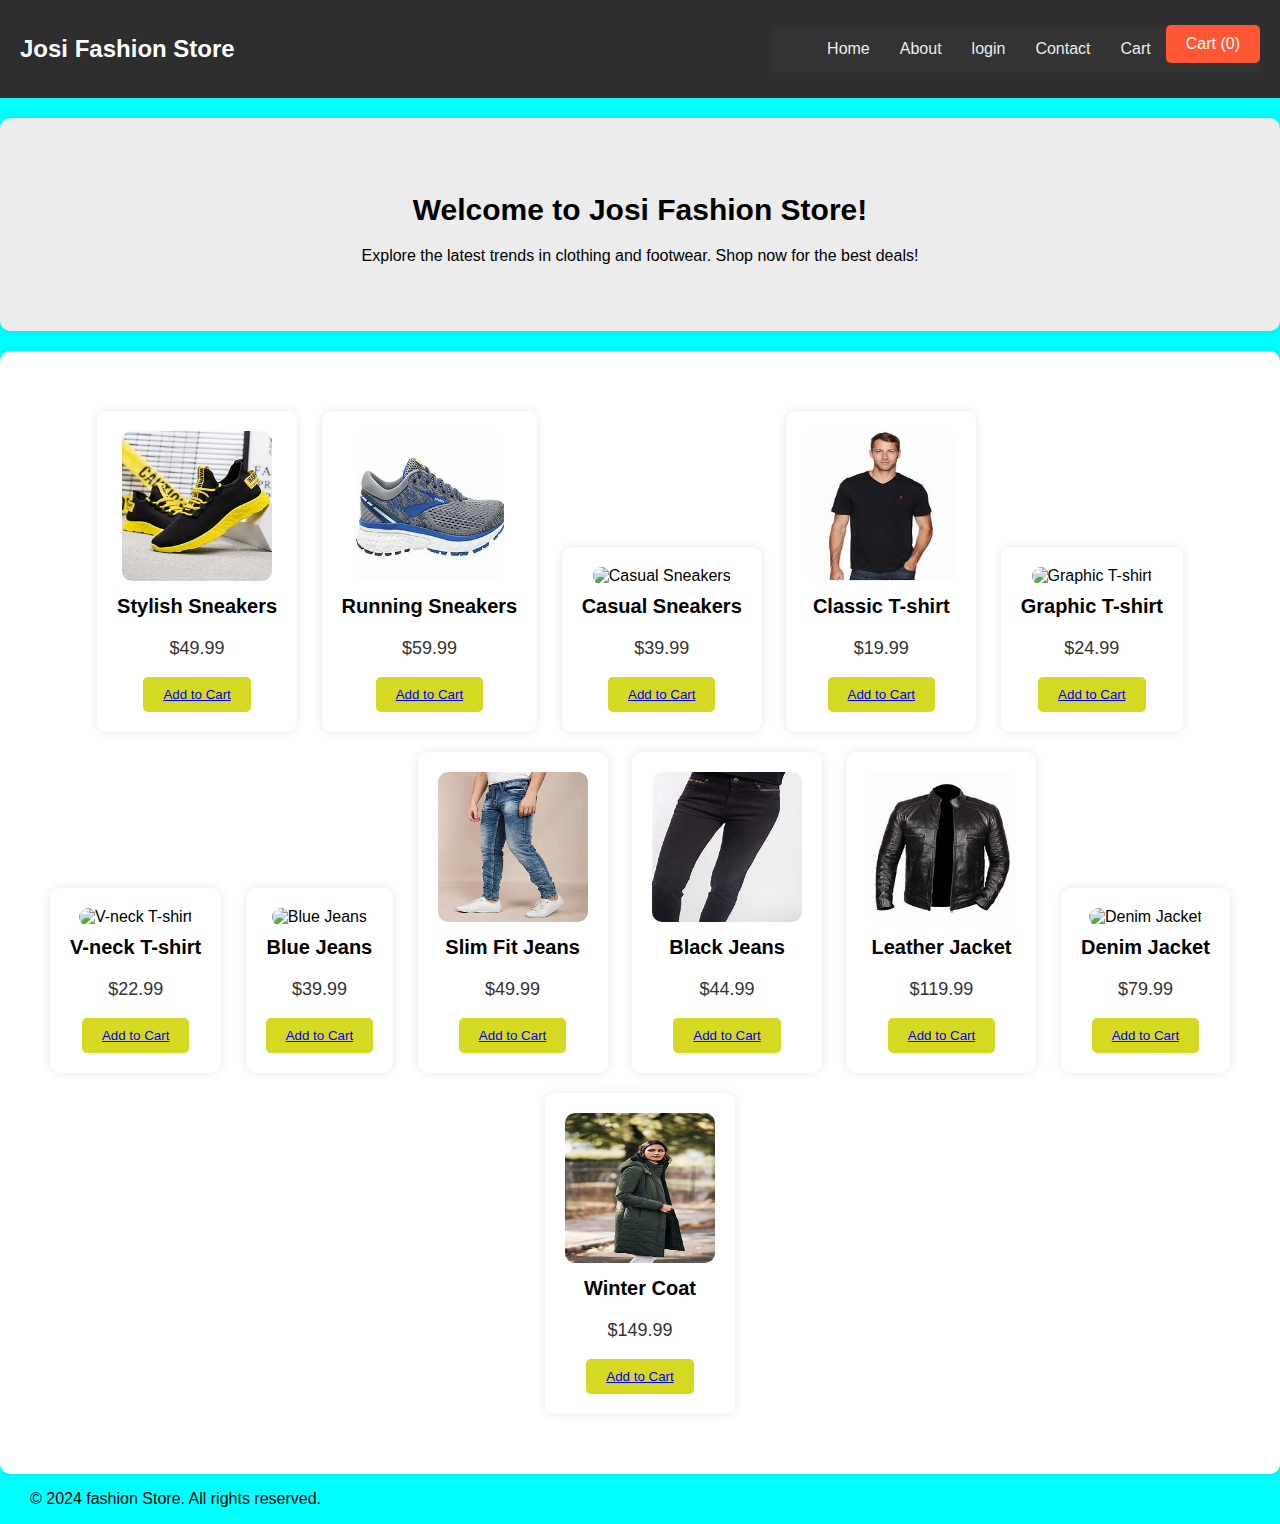
==== index.html @ dec71bed "jans change" ====
<!DOCTYPE html>
<html lang="en">
<head>
  <meta charset="UTF-8">
  <meta name="viewport" content="width=device-width, initial-scale=1.0">
  <title>Clothing & Shoe Store</title>
  <link rel="stylesheet" href="styles.css">
</head>
<body style="background-color: aqua;">
  <header>
    <h2> Josi Fashion Store</h2>
    <nav class="navbar">
      <div  class="navdiv">
    
      <ul>
        <li><a href="#home"> Home </a></li>
        <li><a href="about.html"> About </a></li>
        <li><a href="login.html"> login </a></li>
        <li><a href="contact.html"> Contact </a></li>
        <li><a href="c.html"> Cart </a></li>
      <button id="cartButton">
        Cart (<span id="cartCount">0</span>)
      </button>
      </ul>
    </div>
    </nav>
  </header>

  <section id="home"> <h2>Welcome to Josi Fashion Store!</h2>
    <p>Explore the latest trends in clothing and footwear. Shop now for the best deals!</p>
    </section> 

  <!-- Product Section -->
  <section class="products">
    <!-- Sneakers Section -->
    <div class="product" data-id="1">
      
      <img src="image/sty1.jpeg" alt="Stylish Sneakers">
      <h3>Stylish Sneakers</h3>
      <p>$49.99</p>
      <button class="add-to-cart" style="color: rgb(244, 244, 240); background-color: rgb(214, 217, 34)"><a href="c.html">Add to Cart </a></button>
    </div>
    <div class="product" data-id="2">
      <img src="image/run.jpeg" alt="Running Sneakers">
      <h3>Running Sneakers</h3>
      <p>$59.99</p>
      <button class="add-to-cart"style="color: rgb(244, 244, 240); background-color: rgb(214, 217, 34)"><a href="c.html">Add to Cart </a></button>
    </div>
    <div class="product" data-id="3">
      <img src="image/cou.jpeg" alt="Casual Sneakers">
      <h3>Casual Sneakers</h3>
      <p>$39.99</p>
      <button class="add-to-cart"  style="color: rgb(244, 244, 240); background-color: rgb(214, 217, 34)"><a href="c.html">Add to Cart </a></button>
    </div>
</div>
    <!-- T-shirt Section -->
    <div class="product" data-id="4">
      <img src="image/class.jpeg" alt="Classic T-shirt">
      <h3>Classic T-shirt</h3>
      <p>$19.99</p>
      <button class="add-to-cart"style="color: rgb(244, 244, 240); background-color: rgb(214, 217, 34)"><a href="c.html">Add to Cart </a></button>
    </div>
    <div class="product" data-id="5">
      <img src="image/gra.jpeg" alt="Graphic T-shirt">
      <h3>Graphic T-shirt</h3>
      <p>$24.99</p>
      <button class="add-to-cart"  style="color: rgb(244, 244, 240); background-color: rgb(214, 217, 34)"><a href="c.html">Add to Cart </a></button>
    </div>
    <div class="product" data-id="6">
      <img src="image/v nec.jpeg" alt="V-neck T-shirt">
      <h3>V-neck T-shirt</h3>
      <p>$22.99</p>
      <button class="add-to-cart" style="color: rgb(244, 244, 240); background-color: rgb(214, 217, 34)"><a href="c.html">Add to Cart </a></button>
    </div>

    <!-- Jeans Section -->
    <div class="product" data-id="7">
      <img src="image/jans.jpeg" alt="Blue Jeans">
      <h3>Blue Jeans</h3>
      <p>$39.99</p>
      <button class="add-to-cart" style="color: rgb(244, 244, 240); background-color: rgb(214, 217, 34)"><a href="c.html">Add to Cart </a></button>
    </div>
    <div class="product" data-id="8">
      <img src="image/slim.jpeg" alt="Slim Fit Jeans">
      <h3>Slim Fit Jeans</h3>
      <p>$49.99</p>
      <button class="add-to-cart" style="color: rgb(244, 244, 240); background-color: rgb(214, 217, 34)"><a href="c.html">Add to Cart </a></button>
    </div>
    <div class="product" data-id="9">
      <img src="image/black.jpeg" alt="Black Jeans">
      <h3>Black Jeans</h3>
      <p>$44.99</p>
      <button class="add-to-cart" style="color: rgb(244, 244, 240); background-color: rgb(214, 217, 34)"><a href="c.html">Add to Cart </a></button>
    </div>
    <!-- Jeans Section jo -->
  
    <div class="product" data-id="10">
      <img src="image/lea.jpeg" alt="Leather Jacket">
      <h3>Leather Jacket</h3>
      <p>$119.99</p>
      <button class="add-to-cart" style="color: rgb(244, 244, 240); background-color: rgb(214, 217, 34)"><a href="c.html">Add to Cart </a></button>
    </div>
    <div class="product" data-id="11">
      <img src="image/denm.jpeg" alt="Denim Jacket">
      <h3>Denim Jacket</h3>
      <p>$79.99</p>
      <button class="add-to-cart"style="color: rgb(244, 244, 240); background-color: rgb(214, 217, 34)"><a href="c.html">Add to Cart </a></button>
    </div>
    <div class="product" data-id="12">
      <img src="image/winter.jpeg" alt="Winter Coat">
      <h3>Winter Coat</h3>
      <p>$149.99</p>
      <button class="add-to-cart" style="color: rgb(244, 244, 240); background-color: rgb(214, 217, 34)"><a href="c.html">Add to Cart </a></button>
    </div>
  </section>

  <!-- Cart Modal -->
  <div id="cartModal" class="modal">
    <div class="modal-content">
      <h2>Shopping Cart</h2>
      <ul id="cartItems"></ul>
      <p>Total: $<span id="totalPrice">0</span></p>
      <button id="closeCart">Close</button>
    </div>
  </div>

  
 
           <footer>
            <p style="margin-left: 30px; background-color: aqua;">&copy; 2024 fashion Store. All rights reserved.</p>
        </footer>
</body>
</html>
---- styles.css ----
/* styles.css */

/* General styling */
body {
  font-family: Arial, sans-serif;
  margin: 0;
  padding: 0;
  background-color: #dea5a5;
}

header {
  background-color: #2e2e2e;
  color: white;
  padding: 15px 20px;
  display: flex;
  justify-content: space-between;
  align-items: center;
}

.logo h1 {
  margin: 0;
  font-size: 24px;
}
nav {
display: block;
  justify-content: left;
  align-items: center;
  float: right;
  text-decoration: none;
  overflow: hidden;
}

.navbar ul{
  list-style-type: none;
  background-color: #333;
  padding: 0ps;
  margin: 0px;
  overflow: hidden;
}
.navbar a{
  color: #ececec;
  text-decoration: none;
  padding: 15px;
  display: block;
  text-align: center;
}
.navbar ul li a:hover{
  background-color: #a79898;
}
.navbar li{
float: left;
}


/* Section Styling */
section {
  padding: 50px 20px;
  text-align: center;
  margin-top: 20px;
  background-color: #fff;
  border-radius: 10px;
  box-shadow: 0 0 10px rgba(0, 0, 0, 0.1);
}

section#home {
  background-color: #ececec;
}

section h2 {
  font-size: 30px;
  margin-bottom: 20px;
}

.product {
  display: inline-block;
  margin: 10px;
  text-align: center;
  background-color: #fff;
  padding: 20px;
  border-radius: 10px;
  box-shadow: 0 0 10px rgba(0, 0, 0, 0.1);
}

.product img {
  width: 150px;
  height: 150px;
  border-radius: 10px;
}

.product h3 {
  font-size: 20px;
  margin-top: 10px;
}

.product p {
  font-size: 18px;
  color: #333;
}

.add-to-cart {
  background-color: #4CAF50;
  color: white;
  padding: 10px 20px;
  border: none;
  border-radius: 5px;
  cursor: pointer;
  transition: background-color 0.3s;
}

.add-to-cart:hover {
  background-color: #45a049;
}

/* Cart Button Styling */
button#cartButton {
  background-color: #ff5733;
  color: white;
  border: none;
  padding: 10px 20px;
  font-size: 16px;
  cursor: pointer;
  border-radius: 5px;
}

button#cartButton:hover {
  background-color: #ff2e00;
}

/* Modal Styling */
.modal {
  display: none;
  position: fixed;
  top: 0;
  left: 0;
  width: 100%;
  height: 100%;
  background-color: rgba(0, 0, 0, 0.7);
  justify-content: center;
  align-items: center;
}

.modal-content {
  background-color: white;
  padding: 20px;
  border-radius: 10px;
  width: 300px;
}

button#closeCart {
  background-color: #ff5733;
  color: white;
  padding: 10px 20px;
  border: none;
  cursor: pointer;
  border-radius: 5px;
}

button#closeCart:hover {
  background-color: #ff2e00;
}
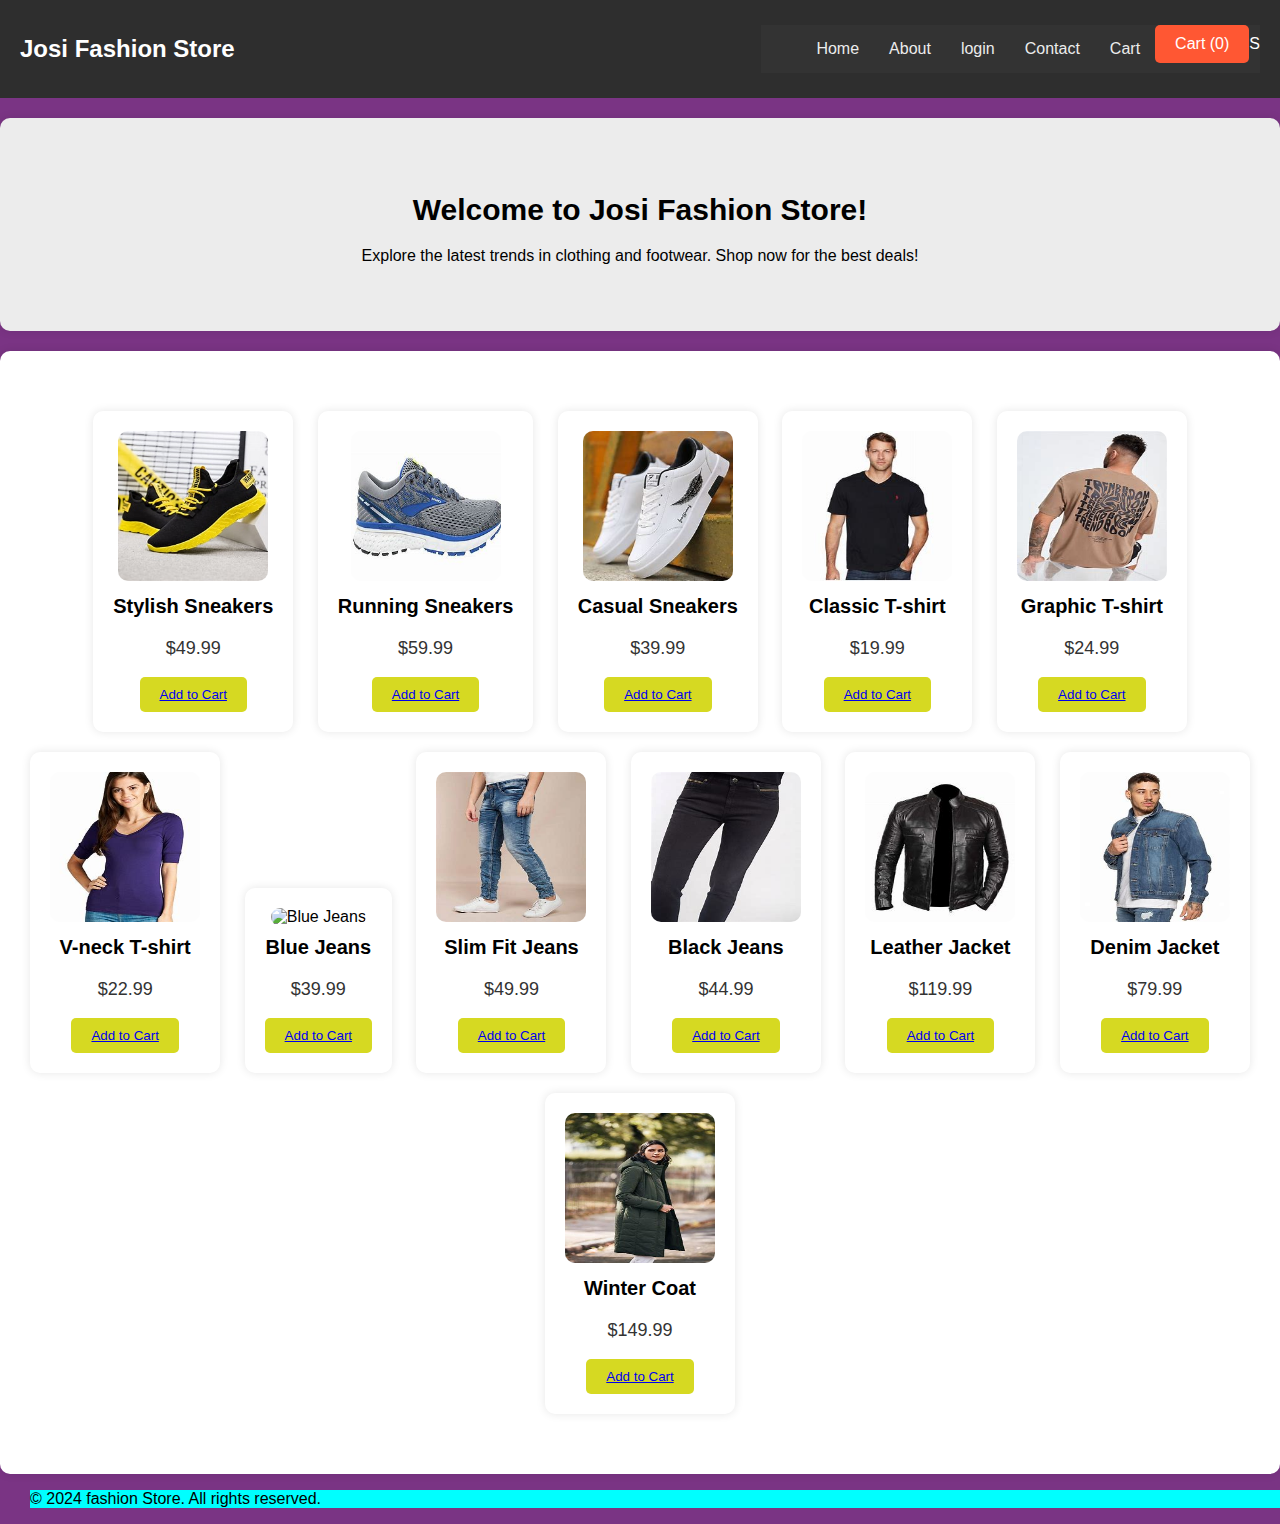
==== commit fd949989: "add image" ====
--- a/index.html
+++ b/index.html
@@ -6,7 +6,7 @@
   <title>Clothing & Shoe Store</title>
   <link rel="stylesheet" href="styles.css">
 </head>
-<body style="background-color: aqua;">
+<body style="background-color: rgb(122, 52, 132);">
   <header>
     <h2> Josi Fashion Store</h2>
     <nav class="navbar">
@@ -20,7 +20,7 @@
         <li><a href="c.html"> Cart </a></li>
       <button id="cartButton">
         Cart (<span id="cartCount">0</span>)
-      </button>
+      </button>S
       </ul>
     </div>
     </nav>
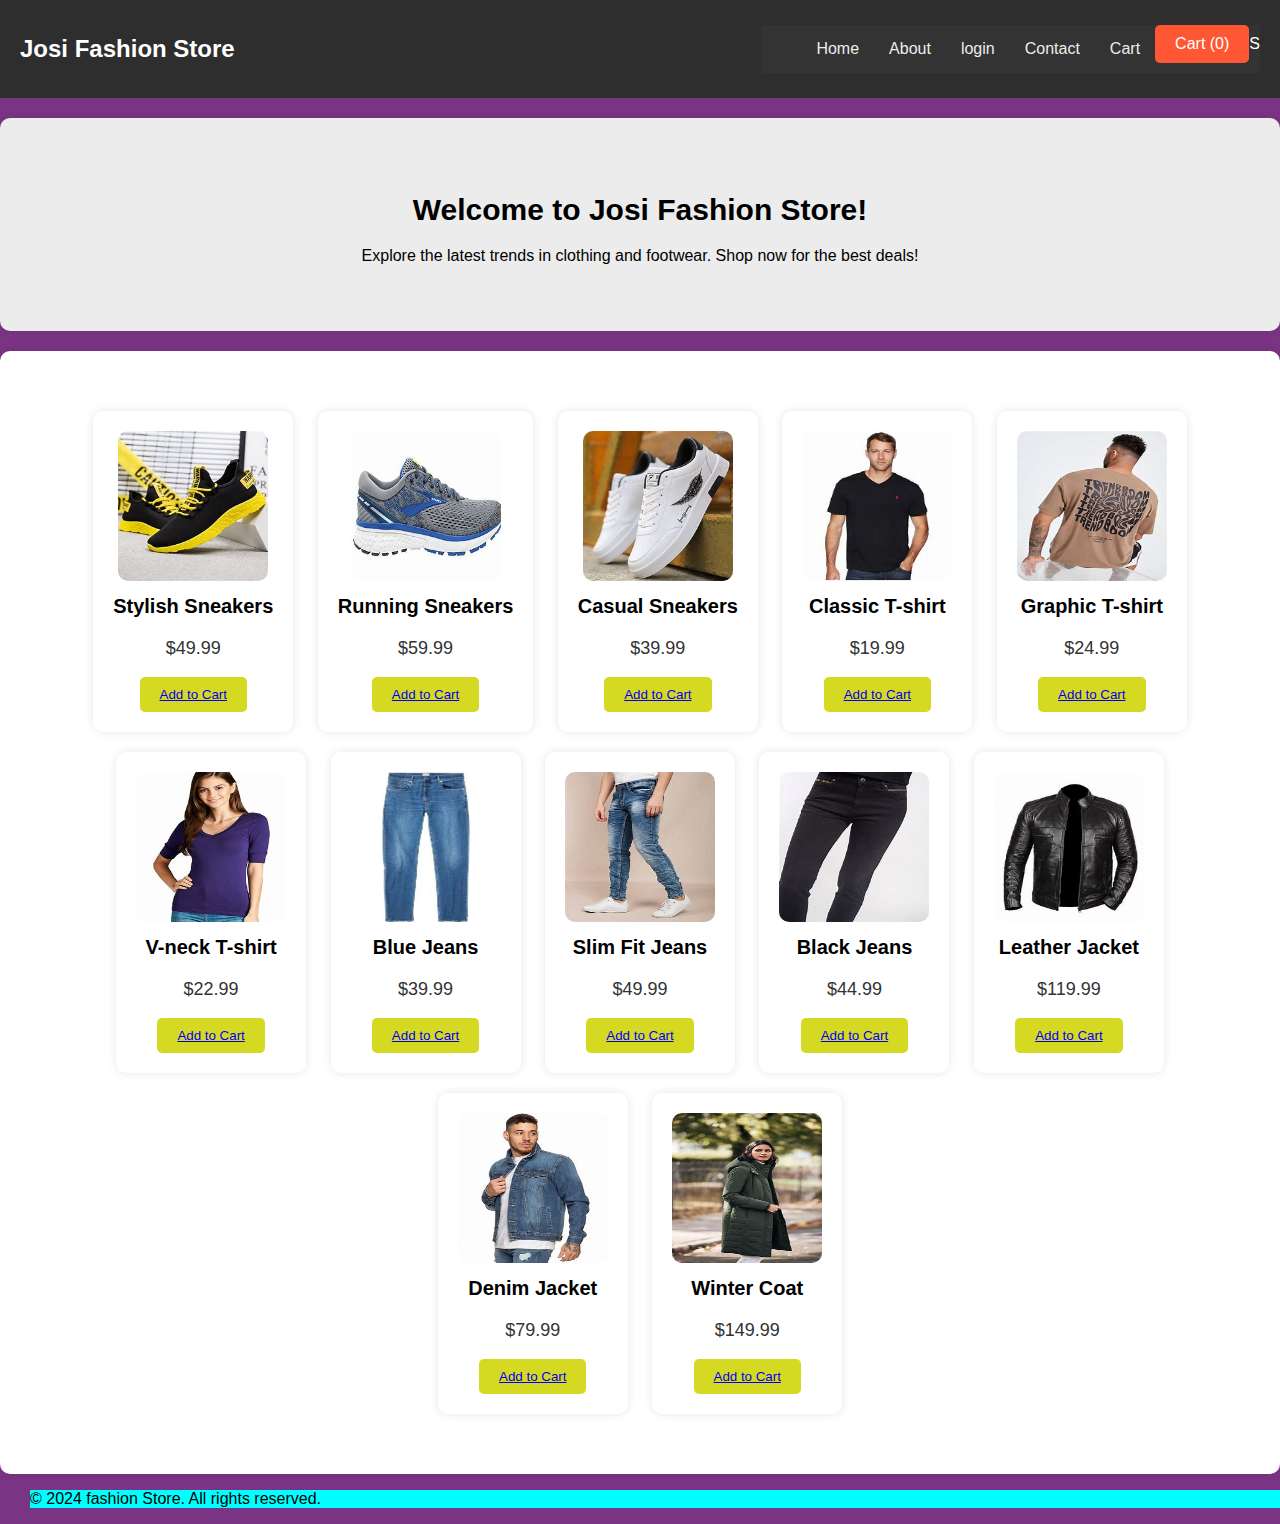
==== commit fc2606ab: "add image" ====
--- a/index.html
+++ b/index.html
@@ -75,7 +75,7 @@
 
     <!-- Jeans Section -->
     <div class="product" data-id="7">
-      <img src="image/jans.jpeg" alt="Blue Jeans">
+      <img src="image/blue.jpg" alt="Blue Jeans">
       <h3>Blue Jeans</h3>
       <p>$39.99</p>
       <button class="add-to-cart" style="color: rgb(244, 244, 240); background-color: rgb(214, 217, 34)"><a href="c.html">Add to Cart </a></button>
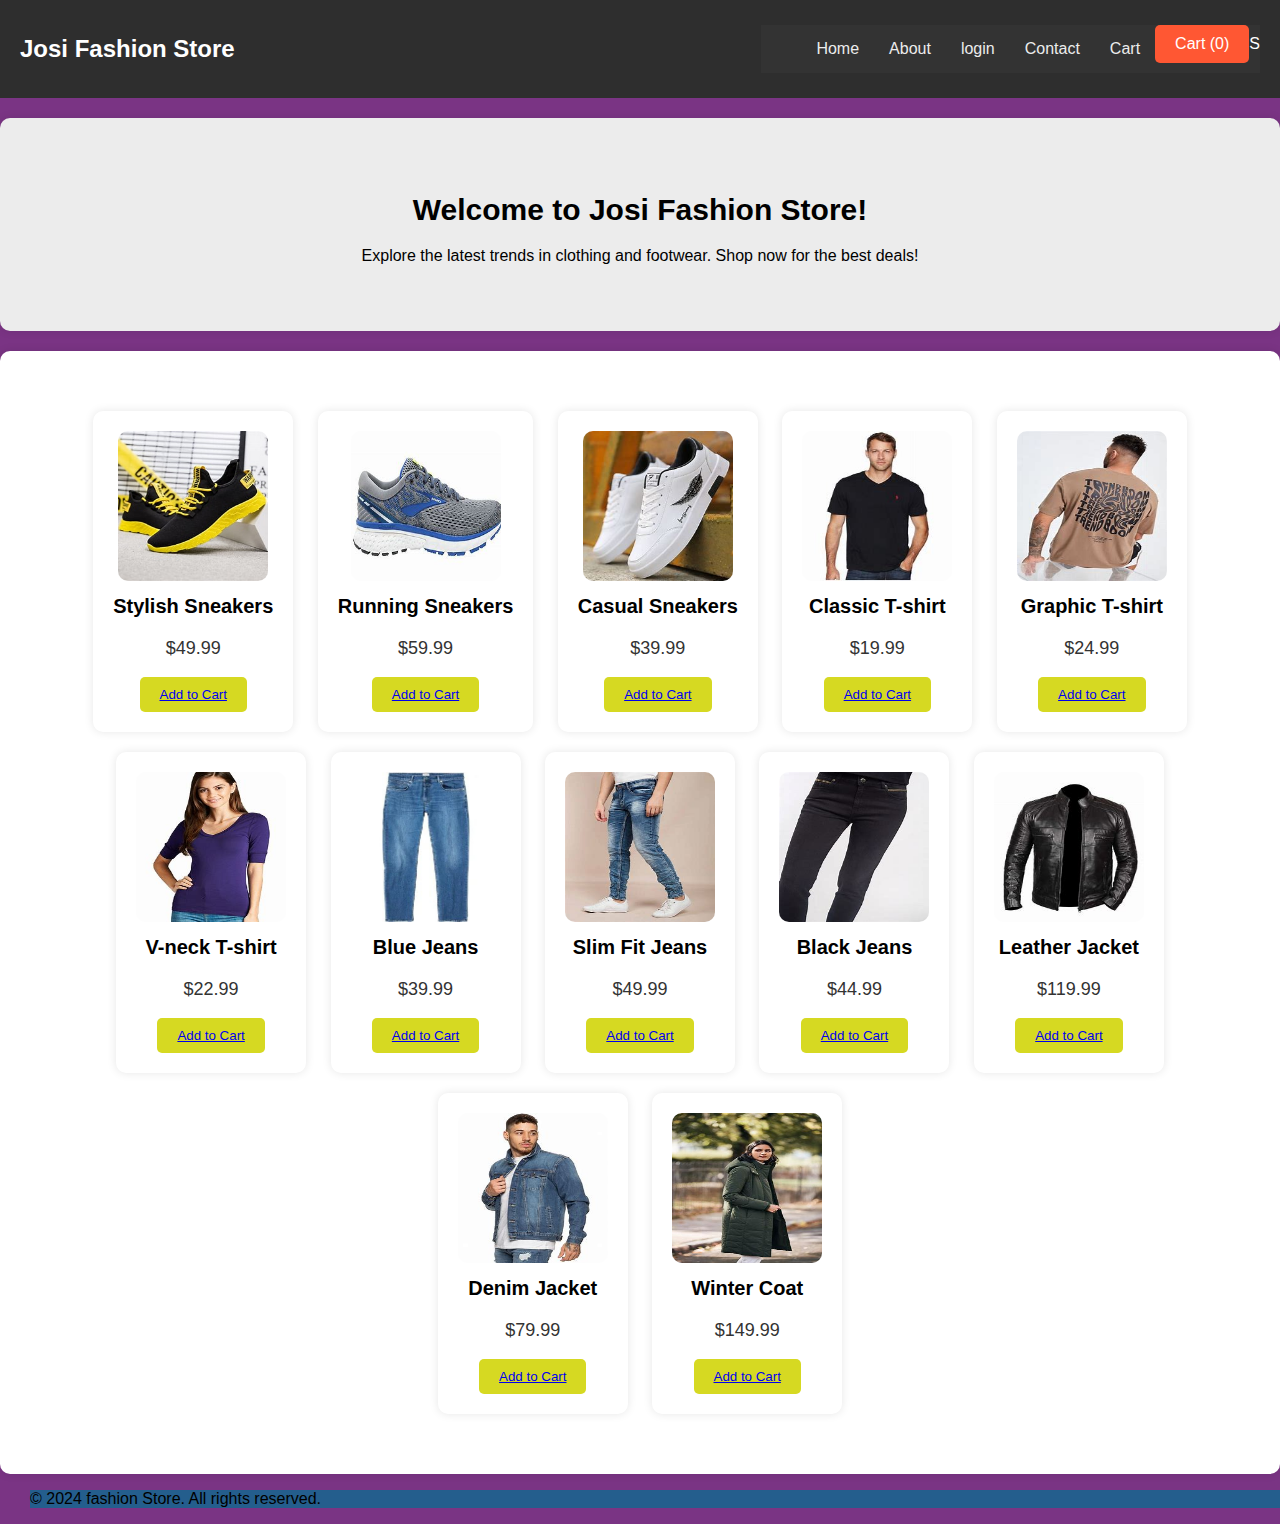
==== commit d9057752: "change the color" ====
--- a/index.html
+++ b/index.html
@@ -127,7 +127,7 @@
   
  
            <footer>
-            <p style="margin-left: 30px; background-color: aqua;">&copy; 2024 fashion Store. All rights reserved.</p>
+            <p style="margin-left: 30px; background-color: rgb(36, 94, 141);">&copy; 2024 fashion Store. All rights reserved.</p>
         </footer>
 </body>
 </html>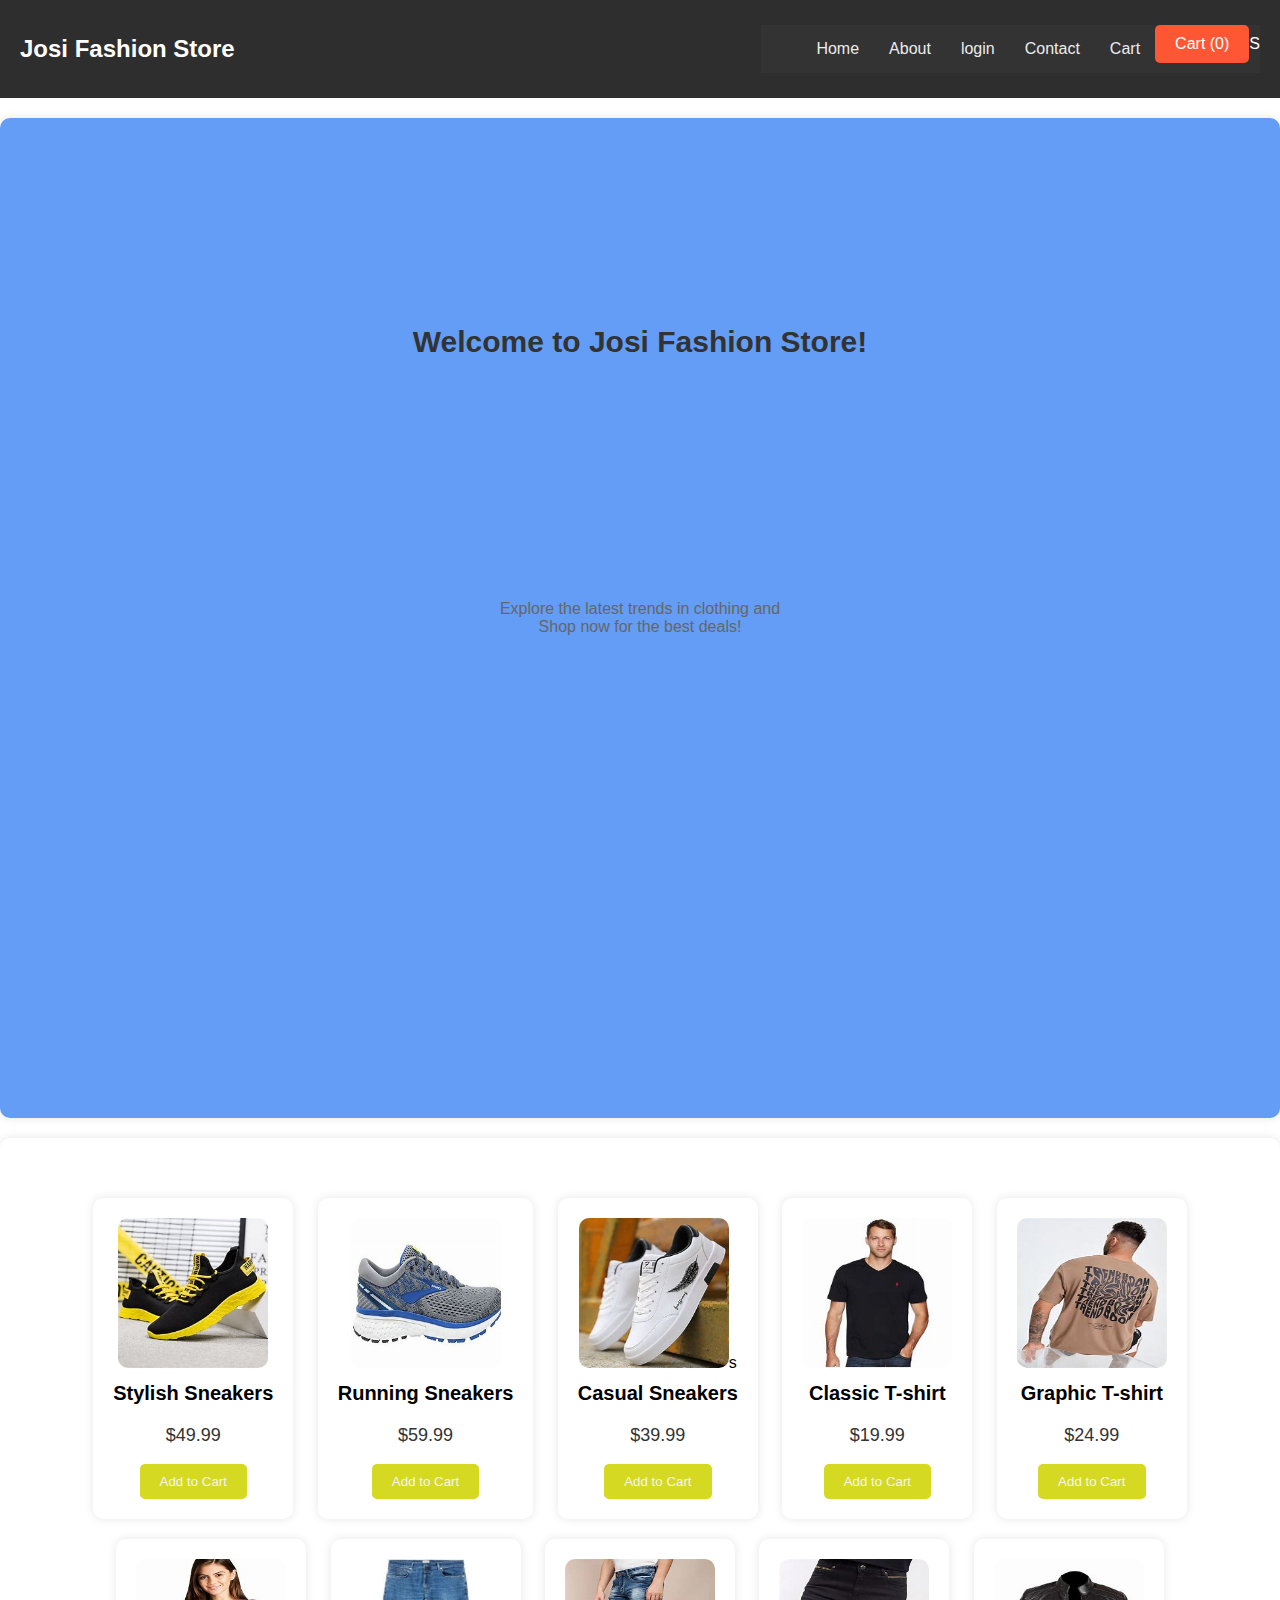
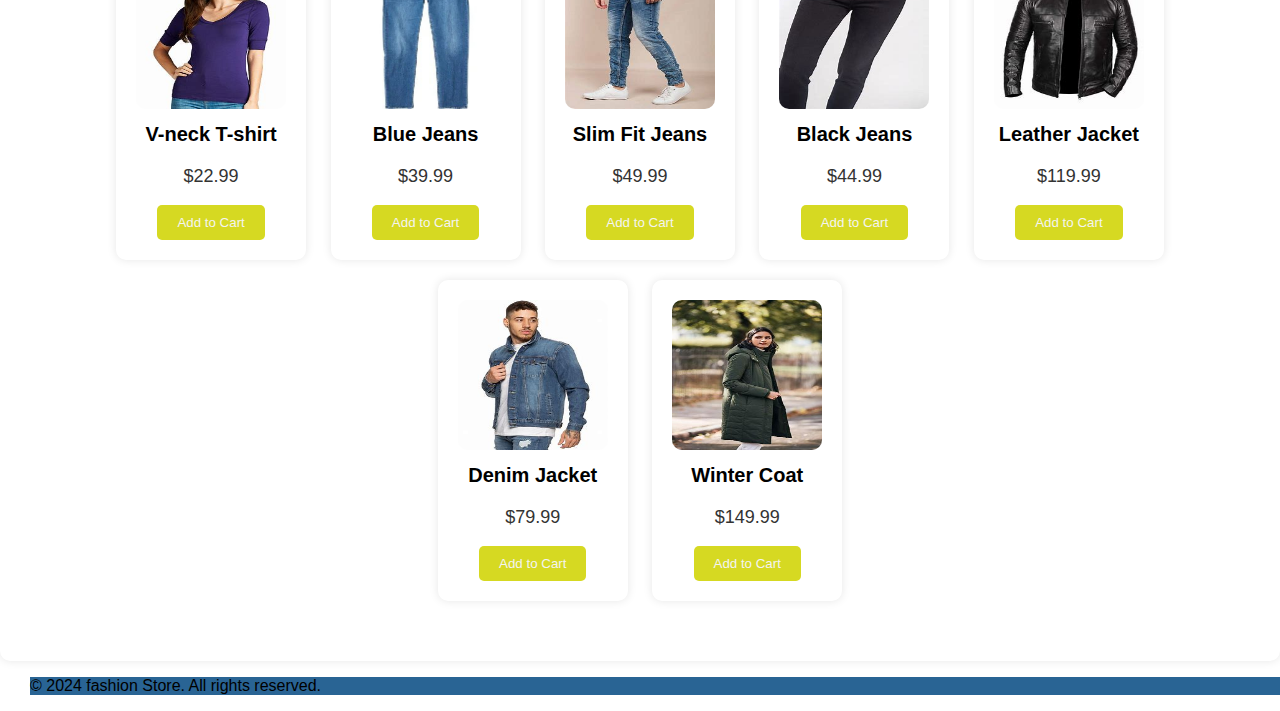
==== commit 684234ff: "cancle the external link" ====
--- a/index.html
+++ b/index.html
@@ -6,7 +6,7 @@
   <title>Clothing & Shoe Store</title>
   <link rel="stylesheet" href="styles.css">
 </head>
-<body style="background-color: rgb(122, 52, 132);">
+<body>
   <header>
     <h2> Josi Fashion Store</h2>
     <nav class="navbar">
@@ -14,10 +14,10 @@
     
       <ul>
         <li><a href="#home"> Home </a></li>
-        <li><a href="about.html"> About </a></li>
-        <li><a href="login.html"> login </a></li>
-        <li><a href="contact.html"> Contact </a></li>
-        <li><a href="c.html"> Cart </a></li>
+        <li><a href="#about"> About </a></li>
+        <li><a href="#login"> login </a></li>
+        <li><a href="#contact"> Contact </a></li>
+        <li><a href="#chart"> Cart </a></li>
       <button id="cartButton">
         Cart (<span id="cartCount">0</span>)
       </button>S
@@ -26,95 +26,96 @@
     </nav>
   </header>
 
-  <section id="home"> <h2>Welcome to Josi Fashion Store!</h2>
-    <p>Explore the latest trends in clothing and footwear. Shop now for the best deals!</p>
+  <section id="home"> <h2 style="position: absolute;top: 300px;">Welcome to Josi Fashion Store!</h2><br>
+    <p>Explore the latest trends in clothing and <br> Shop now for the best deals!</p>
     </section> 
 
-  <!-- Product Section -->
+
+    
   <section class="products">
-    <!-- Sneakers Section -->
+   
     <div class="product" data-id="1">
       
       <img src="image/sty1.jpeg" alt="Stylish Sneakers">
       <h3>Stylish Sneakers</h3>
       <p>$49.99</p>
-      <button class="add-to-cart" style="color: rgb(244, 244, 240); background-color: rgb(214, 217, 34)"><a href="c.html">Add to Cart </a></button>
+      <button class="add-to-cart" style="color: rgb(244, 244, 240); background-color: rgb(214, 217, 34)">Add to Cart </a></button>
     </div>
     <div class="product" data-id="2">
       <img src="image/run.jpeg" alt="Running Sneakers">
       <h3>Running Sneakers</h3>
       <p>$59.99</p>
-      <button class="add-to-cart"style="color: rgb(244, 244, 240); background-color: rgb(214, 217, 34)"><a href="c.html">Add to Cart </a></button>
+      <button class="add-to-cart"style="color: rgb(244, 244, 240); background-color: rgb(214, 217, 34)">Add to Cart </a></button>
     </div>
     <div class="product" data-id="3">
-      <img src="image/cou.jpeg" alt="Casual Sneakers">
+      <img src="image/cou.jpeg" alt="Casual Sneakers">s
       <h3>Casual Sneakers</h3>
       <p>$39.99</p>
-      <button class="add-to-cart"  style="color: rgb(244, 244, 240); background-color: rgb(214, 217, 34)"><a href="c.html">Add to Cart </a></button>
+      <button class="add-to-cart"  style="color: rgb(244, 244, 240); background-color: rgb(214, 217, 34)">Add to Cart </a></button>
     </div>
 </div>
-    <!-- T-shirt Section -->
+  
     <div class="product" data-id="4">
       <img src="image/class.jpeg" alt="Classic T-shirt">
       <h3>Classic T-shirt</h3>
       <p>$19.99</p>
-      <button class="add-to-cart"style="color: rgb(244, 244, 240); background-color: rgb(214, 217, 34)"><a href="c.html">Add to Cart </a></button>
+      <button class="add-to-cart"style="color: rgb(244, 244, 240); background-color: rgb(214, 217, 34)">Add to Cart </a></button>
     </div>
     <div class="product" data-id="5">
       <img src="image/gra.jpeg" alt="Graphic T-shirt">
       <h3>Graphic T-shirt</h3>
       <p>$24.99</p>
-      <button class="add-to-cart"  style="color: rgb(244, 244, 240); background-color: rgb(214, 217, 34)"><a href="c.html">Add to Cart </a></button>
+      <button class="add-to-cart"  style="color: rgb(244, 244, 240); background-color: rgb(214, 217, 34)">Add to Cart </a></button>
     </div>
     <div class="product" data-id="6">
       <img src="image/v nec.jpeg" alt="V-neck T-shirt">
       <h3>V-neck T-shirt</h3>
       <p>$22.99</p>
-      <button class="add-to-cart" style="color: rgb(244, 244, 240); background-color: rgb(214, 217, 34)"><a href="c.html">Add to Cart </a></button>
+      <button class="add-to-cart" style="color: rgb(244, 244, 240); background-color: rgb(214, 217, 34)">Add to Cart </a></button>
     </div>
 
-    <!-- Jeans Section -->
+  
     <div class="product" data-id="7">
       <img src="image/blue.jpg" alt="Blue Jeans">
       <h3>Blue Jeans</h3>
       <p>$39.99</p>
-      <button class="add-to-cart" style="color: rgb(244, 244, 240); background-color: rgb(214, 217, 34)"><a href="c.html">Add to Cart </a></button>
+      <button class="add-to-cart" style="color: rgb(244, 244, 240); background-color: rgb(214, 217, 34)">Add to Cart </a></button>
     </div>
     <div class="product" data-id="8">
       <img src="image/slim.jpeg" alt="Slim Fit Jeans">
       <h3>Slim Fit Jeans</h3>
       <p>$49.99</p>
-      <button class="add-to-cart" style="color: rgb(244, 244, 240); background-color: rgb(214, 217, 34)"><a href="c.html">Add to Cart </a></button>
+      <button class="add-to-cart" style="color: rgb(244, 244, 240); background-color: rgb(214, 217, 34)">Add to Cart </a></button>
     </div>
     <div class="product" data-id="9">
       <img src="image/black.jpeg" alt="Black Jeans">
       <h3>Black Jeans</h3>
       <p>$44.99</p>
-      <button class="add-to-cart" style="color: rgb(244, 244, 240); background-color: rgb(214, 217, 34)"><a href="c.html">Add to Cart </a></button>
+      <button class="add-to-cart" style="color: rgb(244, 244, 240); background-color: rgb(214, 217, 34)">Add to Cart </a></button>
     </div>
-    <!-- Jeans Section jo -->
+   
   
     <div class="product" data-id="10">
       <img src="image/lea.jpeg" alt="Leather Jacket">
       <h3>Leather Jacket</h3>
       <p>$119.99</p>
-      <button class="add-to-cart" style="color: rgb(244, 244, 240); background-color: rgb(214, 217, 34)"><a href="c.html">Add to Cart </a></button>
+      <button class="add-to-cart" style="color: rgb(244, 244, 240); background-color: rgb(214, 217, 34)">Add to Cart </a></button>
     </div>
     <div class="product" data-id="11">
       <img src="image/denm.jpeg" alt="Denim Jacket">
       <h3>Denim Jacket</h3>
       <p>$79.99</p>
-      <button class="add-to-cart"style="color: rgb(244, 244, 240); background-color: rgb(214, 217, 34)"><a href="c.html">Add to Cart </a></button>
+      <button class="add-to-cart"style="color: rgb(244, 244, 240); background-color: rgb(214, 217, 34)">Add to Cart </a></button>
     </div>
     <div class="product" data-id="12">
       <img src="image/winter.jpeg" alt="Winter Coat">
       <h3>Winter Coat</h3>
       <p>$149.99</p>
-      <button class="add-to-cart" style="color: rgb(244, 244, 240); background-color: rgb(214, 217, 34)"><a href="c.html">Add to Cart </a></button>
+      <button class="add-to-cart" style="color: rgb(244, 244, 240); background-color: rgb(214, 217, 34)">Add to Cart </a></button>
     </div>
   </section>
 
-  <!-- Cart Modal -->
+
   <div id="cartModal" class="modal">
     <div class="modal-content">
       <h2>Shopping Cart</h2>
@@ -127,7 +128,7 @@
   
  
            <footer>
-            <p style="margin-left: 30px; background-color: rgb(36, 94, 141);">&copy; 2024 fashion Store. All rights reserved.</p>
+            <p style="margin-left: 30px; background-color: rgb(41, 100, 148);">&copy; 2024 fashion Store. All rights reserved.</p>
         </footer>
 </body>
 </html>--- a/styles.css
+++ b/styles.css
@@ -1,11 +1,9 @@
-/* styles.css */
 
-/* General styling */
 body {
   font-family: Arial, sans-serif;
   margin: 0;
   padding: 0;
-  background-color: #dea5a5;
+ 
 }
 
 header {
@@ -15,6 +13,27 @@
   display: flex;
   justify-content: space-between;
   align-items: center;
+}
+#home {
+  background-color:#639df5!important; /* Forcefully apply the background color */
+  height: 100vh; /* Full viewport height */
+  display: flex;
+  align-items: center;
+  justify-content: center;
+}
+
+
+
+
+#home h2 {
+  color: #333;
+  text-align: center;
+}
+
+#home p {
+  color: #666; 
+  text-align: center;
+  margin: 20px;
 }
 
 .logo h1 {
@@ -52,7 +71,7 @@
 }
 
 
-/* Section Styling */
+
 section {
   padding: 50px 20px;
   text-align: center;
@@ -111,7 +130,7 @@
   background-color: #45a049;
 }
 
-/* Cart Button Styling */
+
 button#cartButton {
   background-color: #ff5733;
   color: white;
@@ -126,7 +145,7 @@
   background-color: #ff2e00;
 }
 
-/* Modal Styling */
+
 .modal {
   display: none;
   position: fixed;
